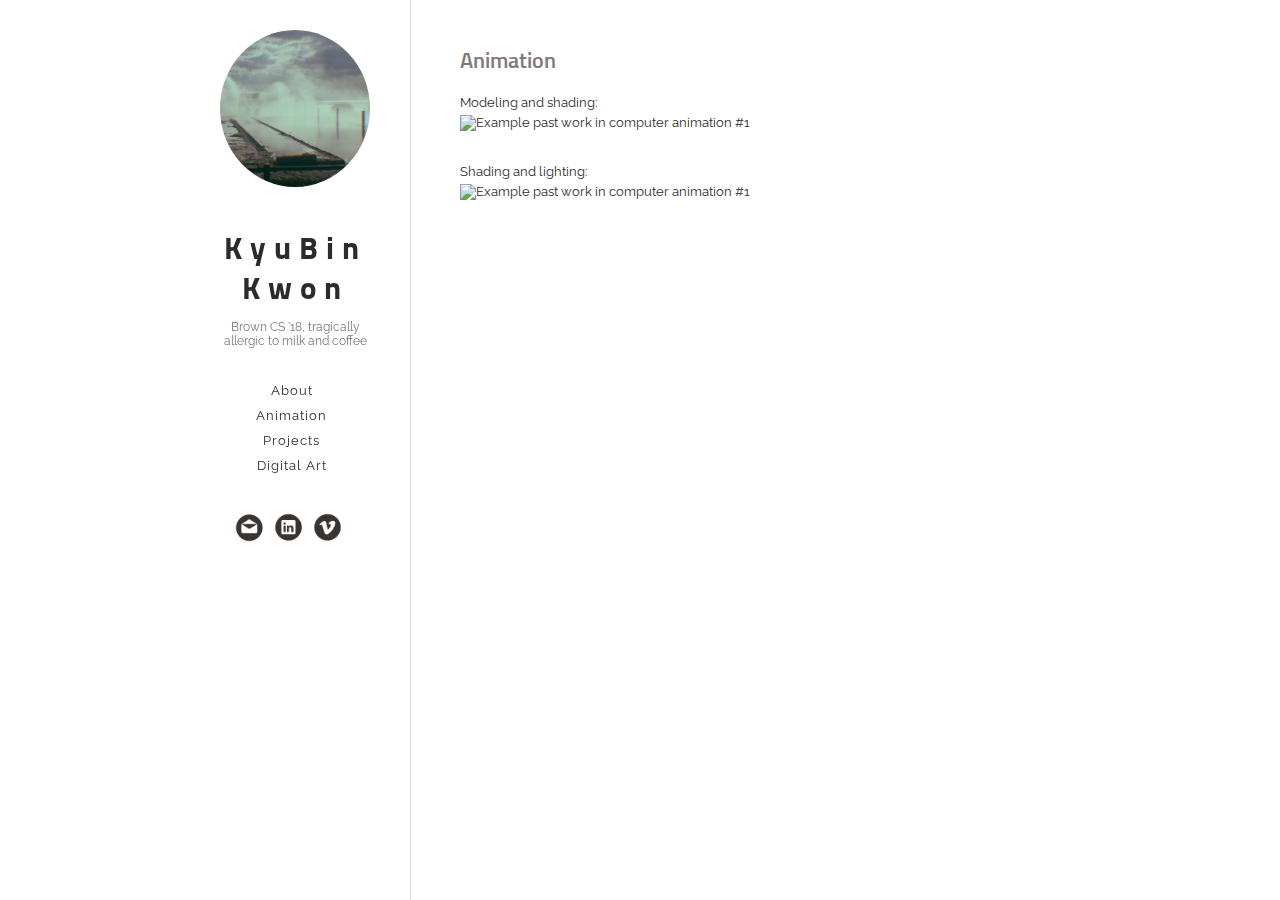
==== animation.html @ 3b36c28a "init" ====
<!DOCTYPE html>
<html>
    <head>
        <meta charset="utf-8" />
        <title>Kyu Bin Kwon</title>
        <link rel="stylesheet" href="style.css">
        <link rel="icon" href="images/icon.jpg">
    </head>
    <body>
        <!-- Container -->
        <div id="container">
            <!-- Sidebar -->
            <div id="sidebar">
                <a href="index.html"><img id="icon" src="images/icon.jpg" alt="Icon"></a>
                <h1>KyuBin</h1> <h1>Kwon</h1>
                <p id="description">Brown CS '18, tragically allergic to milk and coffee</p>
                <ul>
                    <li class="links"><a href="index.html">About</a></li>
                    <li class="links"><a href="animation.html">Animation</a></li>
                    <li class="links"><a href="projects.html">Projects</a></li>
                    <li class="links"><a href="art.html">Digital Art</a></li>
                </ul>
                <ul id="social-links-container">
                    <li><a href="mailto:kyubinkwon829@gmail.com">
                        <img class="social-icon" id="green-icon" src="images/mail-icon.png" alt="Mail Icon"></a></li>
                    <li><a href="https://www.linkedin.com/in/kyu-bin-kwon-7ab453109/"><img class="social-icon" id="blue-icon" src="images/linkedin-icon.png" alt="Linked-In Icon"></a></li>
                    <li><a href="https://vimeo.com/kyubinkwon"><img class="social-icon" id="green-icon" src="images/vimeo-icon.png" alt="Vimeo Icon"></a></li>
                </ul>
            </div>

            <!-- Vertical line -->
            <div id="line"></div>

            <!-- Content!! -->
            <div id="contents">
                <h2>Animation</h2>
                <ul>
                    <li>
                        <p> Modeling and shading:<br>
                        <img src="https://imgur.com/nWqimrj.jpg" class="pic" alt="Example past work in computer animation #1"></p>
                    </li>
                    <li>
                        <p> Shading and lighting:<br>
                        <img src="https://imgur.com/ZrNIiIW.jpg" class="pic" alt="Example past work in computer animation #1">
                    </li>
                </ul>
            </div>
        </div>
    </body>
</html>
---- style.css ----
/* Loads the "Work Sans" font hosted by Google Fonts. */
@import url('https://fonts.googleapis.com/css?family=Raleway|Sunflower:300');


/* Resetting some default values—feel free to override these elsewhere */
body,div {
	padding: 0;
	margin: 0 auto;
}

/* Take note of how to apply a custom font, weight (thickness), and size! */
p,h1,h2,h3,li {
	font-family:"Raleway", sans-serif;
	font-weight: 400;
	font-size: 13px;
    color: #2b2b2b;
}

h1 {
	font-family:"Sunflower", sans-serif;
	margin-bottom: -20px;
    font-size: 31px;
    letter-spacing: 8px;
	font-weight: bold;
}

h2 {
	font-family:"Sunflower", sans-serif;
    font-size: 22px;
	color: #827878;
}

h3 {
	line-height: 25px;
}

a:link {
	text-decoration: none;
	color: inherit;
}

a:visited {
	color: inherit;
}

a:hover {
	color: #c49da6;
}

ul {
	list-style-type: none;
    padding: 0;
    margin: 0 auto;
}

/* Prevents the maximum width of the content blocks from exceeding 768px */
#container {
	max-width: 900px;
    margin: 0 auto;
}

#sidebar, #line, #contents, #intro {
    float:left;
}

/* ==============================
   ============================== */

#icon {
	width: 100%;
    border-radius: 50%;
	margin-bottom: 20px;
}

#description {
    font-size: 12px;
	margin: 30px -3px; /* height, width */
	color: #827878;
}

#sidebar {
    position: fixed;
    margin: 30px;
    max-width: 150px;
    text-align: center;
}

.links {
    font-size: 13px;
    padding: 5px;
    letter-spacing: 1px;
	margin-left: -7px;
}

#social-links-container {
    margin: 0 auto;
    margin-top: 30px;
	text-align: center;
	margin-left: 10px;
}

#social-links-container li {
	float: left;
	padding: 3px;
	display: inline-block;
}

.social-icon {
    width: 33px;
    background-color: #3a3330;
}

#green-icon:hover {
    background-color: #adcebf;
}

#blue-icon:hover {
    background-color: #6b79ad;
}


/* ==============================
   ============================== */

#line {
    position: fixed;
    border-left: 1px solid gainsboro;
    height: 1000px;
    margin-left: 220px;
    top: 0;
}

/* ==============================
   ============================== */

#contents {
    margin: 30px;
    margin-left: 270px;
}

#intro {
	margin: 30px;
	margin-left: 270px;
	padding-right: 100px;
}

.pic {
    width: 100%;
    padding-top: 5px;
    padding-bottom: 20px;
}
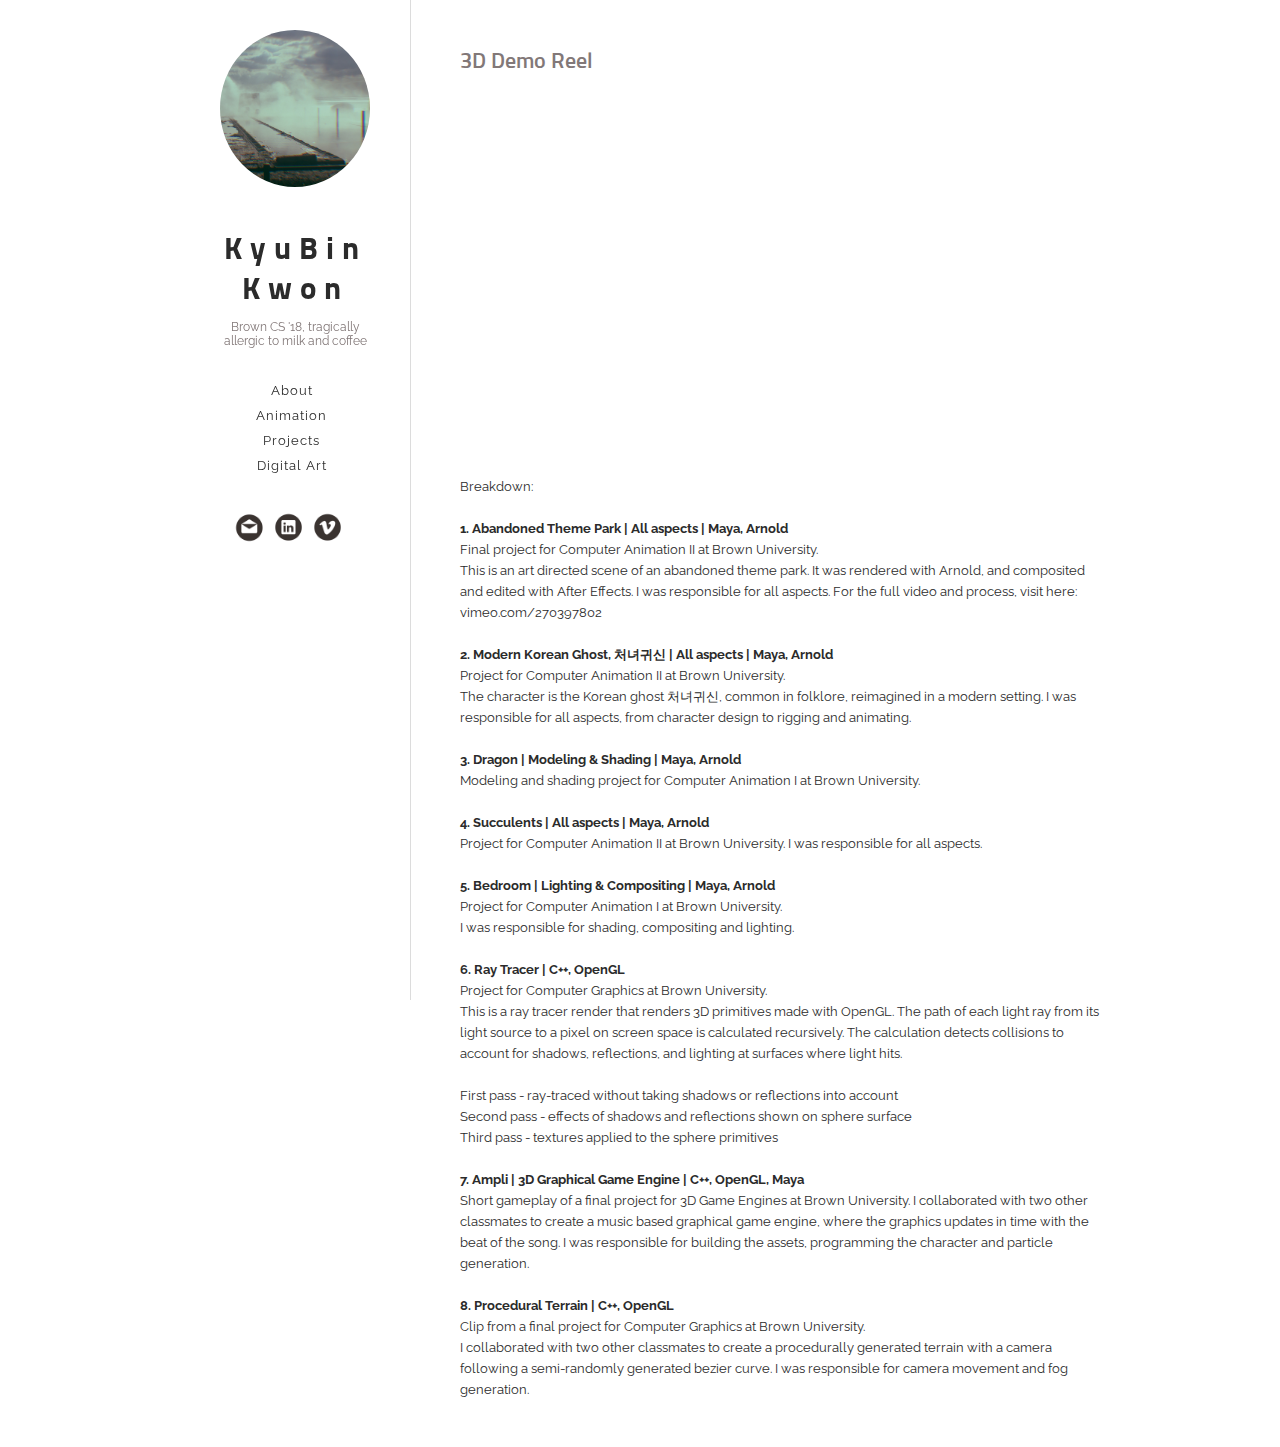
==== commit 5fd72eb8: "added demo reel" ====
--- a/animation.html
+++ b/animation.html
@@ -33,7 +33,44 @@
 
             <!-- Content!! -->
             <div id="contents">
-                <h2>Animation</h2>
+                <h2>3D Demo Reel</h2>
+                <iframe src="https://player.vimeo.com/video/255180838" width="640" height="360" frameborder="0" allowfullscreen></iframe>
+                <h4>Breakdown:<br>
+<br>
+<b>1. Abandoned Theme Park | All aspects | Maya, Arnold</b><br>
+Final project for Computer Animation II at Brown University.<br>
+This is an art directed scene of an abandoned theme park. It was rendered with Arnold, and composited and edited with After Effects. I was responsible for all aspects. For the full video and process, visit here: vimeo.com/270397802 <br>
+<br>
+<b>2. Modern Korean Ghost, 처녀귀신 | All aspects | Maya, Arnold </b><br>
+Project for Computer Animation II at Brown University.<br>
+The character is the Korean ghost 처녀귀신, common in folklore, reimagined in a modern setting. I was responsible for all aspects, from character design to rigging and animating.<br>
+<br>
+<b>3. Dragon | Modeling & Shading | Maya, Arnold</b><br>
+Modeling and shading project for Computer Animation I at Brown University.<br>
+<br>
+<b>4. Succulents | All aspects | Maya, Arnold</b><br>
+Project for Computer Animation II at Brown University. I was responsible for all aspects.<br>
+<br>
+<b>5. Bedroom | Lighting & Compositing | Maya, Arnold</b><br>
+Project for Computer Animation I at Brown University.<br>
+I was responsible for shading, compositing and lighting.<br>
+<br>
+<b>6. Ray Tracer | C++, OpenGL</b><br>
+Project for Computer Graphics at Brown University.<br>
+This is a ray tracer render that renders 3D primitives made with OpenGL. The path of each light ray from its light source to a pixel on screen space is calculated recursively. The calculation detects collisions to account for shadows, reflections, and lighting at surfaces where light hits.<br>
+<br>
+First pass - ray-traced without taking shadows or reflections into account<br>
+Second pass - effects of shadows and reflections shown on sphere surface<br>
+Third pass - textures applied to the sphere primitives<br>
+<br>
+<b>7. Ampli | 3D Graphical Game Engine | C++, OpenGL, Maya</b><br>
+Short gameplay of a final project for 3D Game Engines at Brown University. I collaborated with two other classmates to create a music based graphical game engine, where the graphics updates in time with the beat of the song. I was responsible for building the assets, programming the character and particle generation.<br>
+<br>
+<b>8. Procedural Terrain | C++, OpenGL</b><br>
+Clip from a final project for Computer Graphics at Brown University.<br>
+I collaborated with two other classmates to create a procedurally generated terrain with a camera following a semi-randomly generated bezier curve. I was responsible for camera movement and fog generation.<br>
+</h4>
+                <!-- <h2>Animation</h2>
                 <ul>
                     <li>
                         <p> Modeling and shading:<br>
@@ -43,7 +80,7 @@
                         <p> Shading and lighting:<br>
                         <img src="https://imgur.com/ZrNIiIW.jpg" class="pic" alt="Example past work in computer animation #1">
                     </li>
-                </ul>
+                </ul> -->
             </div>
         </div>
     </body>
--- a/style.css
+++ b/style.css
@@ -9,7 +9,7 @@
 }
 
 /* Take note of how to apply a custom font, weight (thickness), and size! */
-p,h1,h2,h3,li {
+p,h1,h2,h3,h4,li {
 	font-family:"Raleway", sans-serif;
 	font-weight: 400;
 	font-size: 13px;
@@ -32,6 +32,10 @@
 
 h3 {
 	line-height: 25px;
+}
+
+h4 {
+	line-height: 21px;
 }
 
 a:link {
